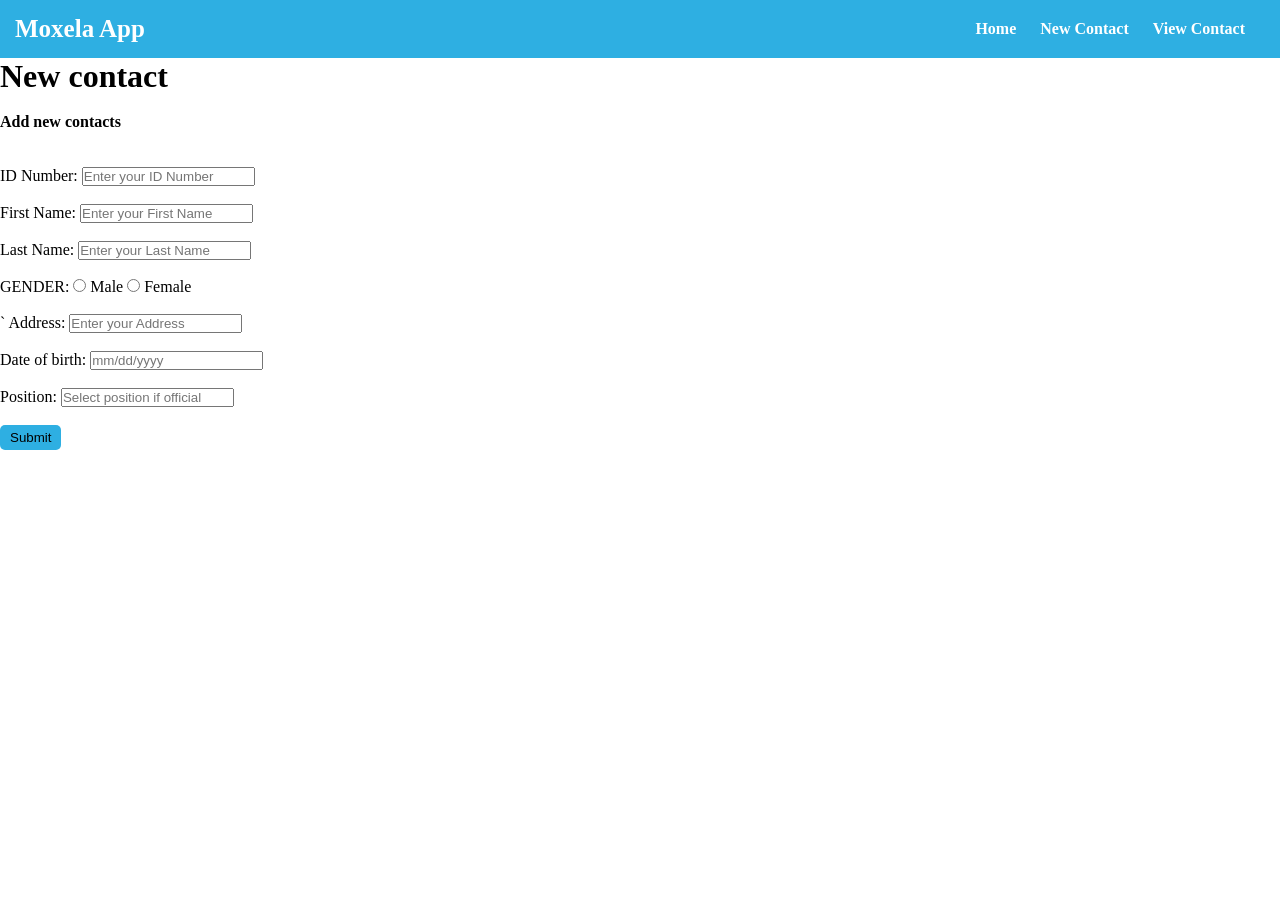
==== new_contact.html @ 8b6ed071 "first succesful initial commit" ====
<!DOCTYPE html>
<html lang="en">
<head>
    <meta charset="UTF-8">
    <meta name="viewport" content="width=device-width, initial-scale=1.0">
    <title>Employee managent app | new contact</title>   
</head>
    <style>
        *{
            margin:0;
            padding:0;
            text-decoration:none;
            box-sizing:border-box;
        }

        /* Navbar styles */
        .navbar{
            background:rgb(46, 175, 226);
            padding: 15px;
        }

        .navbar div{
            display:flex;
            justify-content: space-between;
            align-items:center;
        }

        .logo{
            color:white;
            font-size:25px;
            font-weight:bold;
        }

        ul{
            list-style:none;
        }

        li{
            display:inline-block;
        }

        li a{
            color:white;
            margin-right:20px;
            font-weight:bold;
        }
    .btn{
    padding:5px 10px;
    border: none;
    border-radius:5px;
    margin-right:5px;
}
.details
{
    background-color:rgb(46, 175, 226);
}
    </style>
<body><nav class="navbar">
    <div>
        <div class="logo">Moxela App</div>

        <ul>
            <li><a href="index.html">Home</a></li>
            <li><a href="new_contact.html">New Contact</a></li>
            <li><a href="view_contact.html">View Contact</a></li>
        </ul>
    </div>
</nav>
    <h1>New contact</h1>
    <ul>
    <li><a href="index.html">home</a></li>
    <li><a href="new_contact.html">new contact</a></li>
    <li><a href="view_contact.html">view contact</a></li>
</ul>

    <p><b>Add new contacts</b></p><br><br>
<form>
    

    <label for="idNumber">ID Number:</label>
    <input type="text" id="idNumber" name="idNumber" placeholder="Enter your ID Number" required><br><br>

    <label for="firstName">First Name:</label>
    <input type="text" id="firstName" name="firstName" placeholder="Enter your First Name" required><br><br>

    <label for="lastName">Last Name:</label>
    <input type="text" id="lastName" name="lastName" placeholder="Enter your Last Name" required><br><br>
   <p>GENDER:
    <label>
    <input type="radio" name="gender" value="Male"> Male
</label>

<label>
    <input type="radio" name="gender" value="Female"> Female
</label><br><br>
`

<label for="Address">Address:</label>
<input type="text" id="Address" name="Address" placeholder="Enter your Address" required><br><br>

<label for="Date of birth">Date of birth:</label>
<input type="text" id="Date of birth" name="Date of birth" placeholder="mm/dd/yyyy" required><br><br>

<label for="Position">Position:</label>
<input type="text" id="Position" name="Position" placeholder="Select position if official" required><br><br>
 </p>
 
<button class="btn details">Submit</button>
 
</form>

</body>
</html>
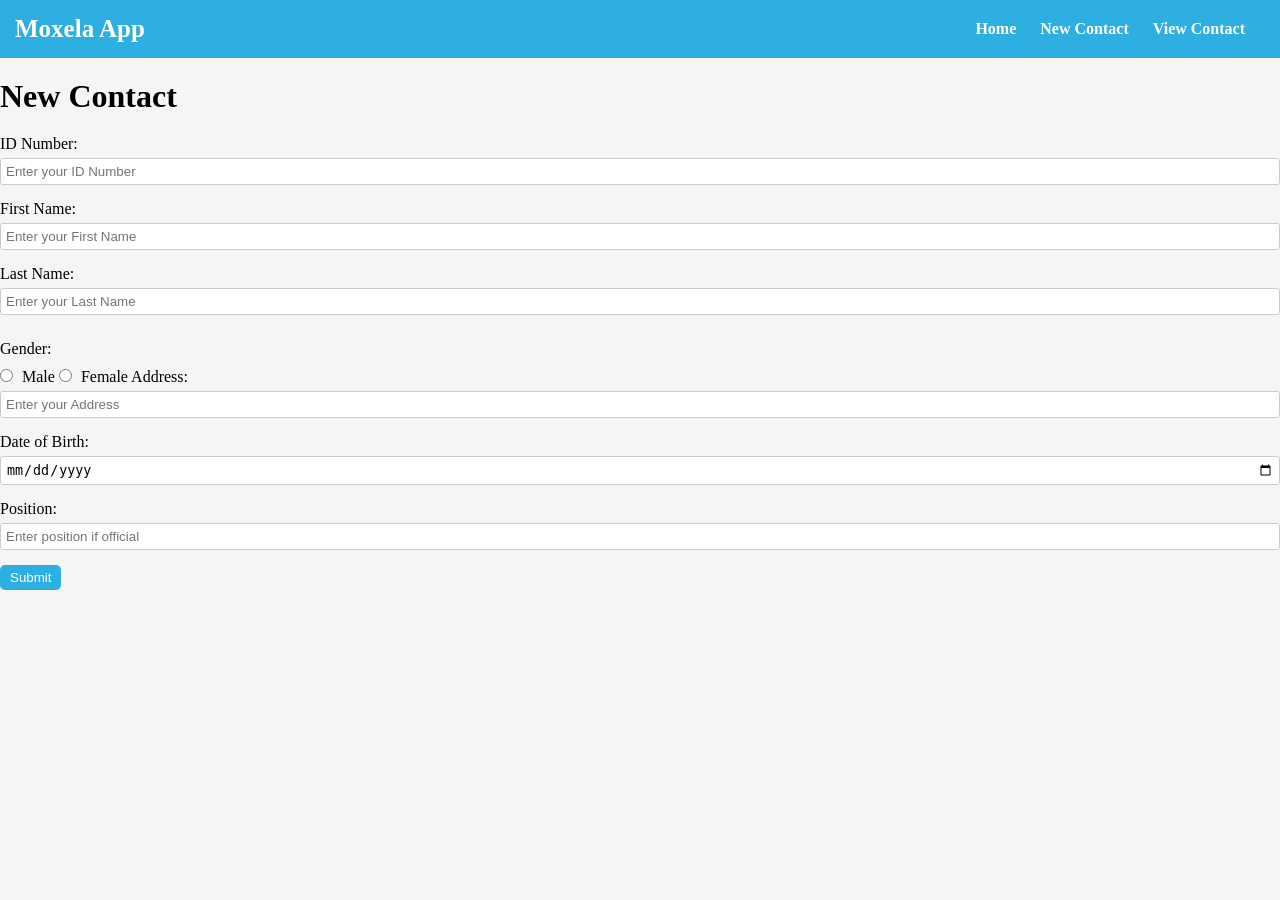
==== commit a7ca1d2d: "updated new_contact.html together with view_contact.html" ====
--- a/new_contact.html
+++ b/new_contact.html
@@ -3,111 +3,49 @@
 <head>
     <meta charset="UTF-8">
     <meta name="viewport" content="width=device-width, initial-scale=1.0">
-    <title>Employee managent app | new contact</title>   
+    <title>Moxela App | New Contact</title>
+    <link rel="stylesheet" href="Styles.css">
 </head>
-    <style>
-        *{
-            margin:0;
-            padding:0;
-            text-decoration:none;
-            box-sizing:border-box;
-        }
+<body>
+    <nav class="navbar">
+        <div>
+            <div class="logo">Moxela App</div>
+            <ul>
+                <li><a href="index.html">Home</a></li>
+                <li><a href="new_contact.html">New Contact</a></li>
+                <li><a href="view_contact.html">View Contact</a></li>
+            </ul>
+        </div>
+    </nav>
 
-        /* Navbar styles */
-        .navbar{
-            background:rgb(46, 175, 226);
-            padding: 15px;
-        }
+    <h1>New Contact</h1>
 
-        .navbar div{
-            display:flex;
-            justify-content: space-between;
-            align-items:center;
-        }
+    <form id="contactForm">
+        <label for="idNumber">ID Number:</label>
+        <input type="text" id="idNumber" placeholder="Enter your ID Number" required>
 
-        .logo{
-            color:white;
-            font-size:25px;
-            font-weight:bold;
-        }
+        <label for="firstName">First Name:</label>
+        <input type="text" id="firstName" placeholder="Enter your First Name" required>
 
-        ul{
-            list-style:none;
-        }
+        <label for="lastName">Last Name:</label>
+        <input type="text" id="lastName" placeholder="Enter your Last Name" required>
 
-        li{
-            display:inline-block;
-        }
+        <p>Gender:</p>
+        <label><input type="radio" name="gender" value="Male" required> Male</label>
+        <label><input type="radio" name="gender" value="Female" required> Female</label>
 
-        li a{
-            color:white;
-            margin-right:20px;
-            font-weight:bold;
-        }
-    .btn{
-    padding:5px 10px;
-    border: none;
-    border-radius:5px;
-    margin-right:5px;
-}
-.details
-{
-    background-color:rgb(46, 175, 226);
-}
-    </style>
-<body><nav class="navbar">
-    <div>
-        <div class="logo">Moxela App</div>
+        <label for="address">Address:</label>
+        <input type="text" id="address" placeholder="Enter your Address" required>
 
-        <ul>
-            <li><a href="index.html">Home</a></li>
-            <li><a href="new_contact.html">New Contact</a></li>
-            <li><a href="view_contact.html">View Contact</a></li>
-        </ul>
-    </div>
-</nav>
-    <h1>New contact</h1>
-    <ul>
-    <li><a href="index.html">home</a></li>
-    <li><a href="new_contact.html">new contact</a></li>
-    <li><a href="view_contact.html">view contact</a></li>
-</ul>
+        <label for="dob">Date of Birth:</label>
+        <input type="date" id="dob" required>
 
-    <p><b>Add new contacts</b></p><br><br>
-<form>
-    
+        <label for="position">Position:</label>
+        <input type="text" id="position" placeholder="Enter position if official" required>
 
-    <label for="idNumber">ID Number:</label>
-    <input type="text" id="idNumber" name="idNumber" placeholder="Enter your ID Number" required><br><br>
+        <button type="submit" class="btn details">Submit</button>
+    </form>
 
-    <label for="firstName">First Name:</label>
-    <input type="text" id="firstName" name="firstName" placeholder="Enter your First Name" required><br><br>
-
-    <label for="lastName">Last Name:</label>
-    <input type="text" id="lastName" name="lastName" placeholder="Enter your Last Name" required><br><br>
-   <p>GENDER:
-    <label>
-    <input type="radio" name="gender" value="Male"> Male
-</label>
-
-<label>
-    <input type="radio" name="gender" value="Female"> Female
-</label><br><br>
-`
-
-<label for="Address">Address:</label>
-<input type="text" id="Address" name="Address" placeholder="Enter your Address" required><br><br>
-
-<label for="Date of birth">Date of birth:</label>
-<input type="text" id="Date of birth" name="Date of birth" placeholder="mm/dd/yyyy" required><br><br>
-
-<label for="Position">Position:</label>
-<input type="text" id="Position" name="Position" placeholder="Select position if official" required><br><br>
- </p>
- 
-<button class="btn details">Submit</button>
- 
-</form>
-
+    <script src="new_contact.js"></script>
 </body>
 </html>
--- a/Styles.css
+++ b/Styles.css
@@ -0,0 +1,112 @@
+/* Reset default browser styles */
+* {
+    margin: 0;
+    padding: 0;
+    box-sizing: border-box;
+    text-decoration: none;
+}
+
+/* Navbar styles */
+.navbar {
+    background: rgb(46, 175, 226);
+    padding: 15px;
+}
+
+.navbar div {
+    display: flex;
+    justify-content: space-between;
+    align-items: center;
+}
+.logo {
+    color: white;
+    font-size: 25px;
+    font-weight: bold;
+}
+
+ul {
+    list-style: none;
+}
+
+li {
+    display: inline-block;
+}
+
+li a {
+    color: white;
+    margin-right: 20px;
+    font-weight: bold;
+}
+
+/* Headings and paragraphs */
+h1 {
+    margin: 20px 0;
+}
+
+p {
+    margin: 10px 0;
+}
+
+/* Table styles */
+table {
+    width: 100%;
+    border-collapse: collapse;
+    margin: 20px 0;
+}
+
+th, td {
+    padding: 10px;
+    text-align: left;
+    border-bottom: 1px solid #000;
+}
+
+/* Buttons */
+.btn {
+    padding: 5px 10px;
+    border: none;
+    border-radius: 5px;
+    cursor: pointer;
+    color: white;
+    margin-right: 5px;
+}
+
+.details {
+    background-color:rgb(46, 175, 226 );
+}
+
+.edit {
+    background-color: orange;
+}
+
+.delete {
+    background-color: red;
+}
+
+/* Action buttons container */
+.action-buttons {
+    display: flex;
+    gap: 5px;
+}
+
+/* Forms */
+form {
+    margin: 20px 0;
+}
+
+input[type="text"],
+input[type="email"],
+input[type="date"],
+input[type="tel"] {
+    padding: 5px;
+    margin: 5px 0 15px 0;
+    width: 100%;
+    border: 1px solid #ccc;
+    border-radius: 3px;
+}
+
+/* Radio buttons */
+input[type="radio"] {
+    margin-right: 5px;
+}
+body{
+    background-color:whitesmoke;
+}
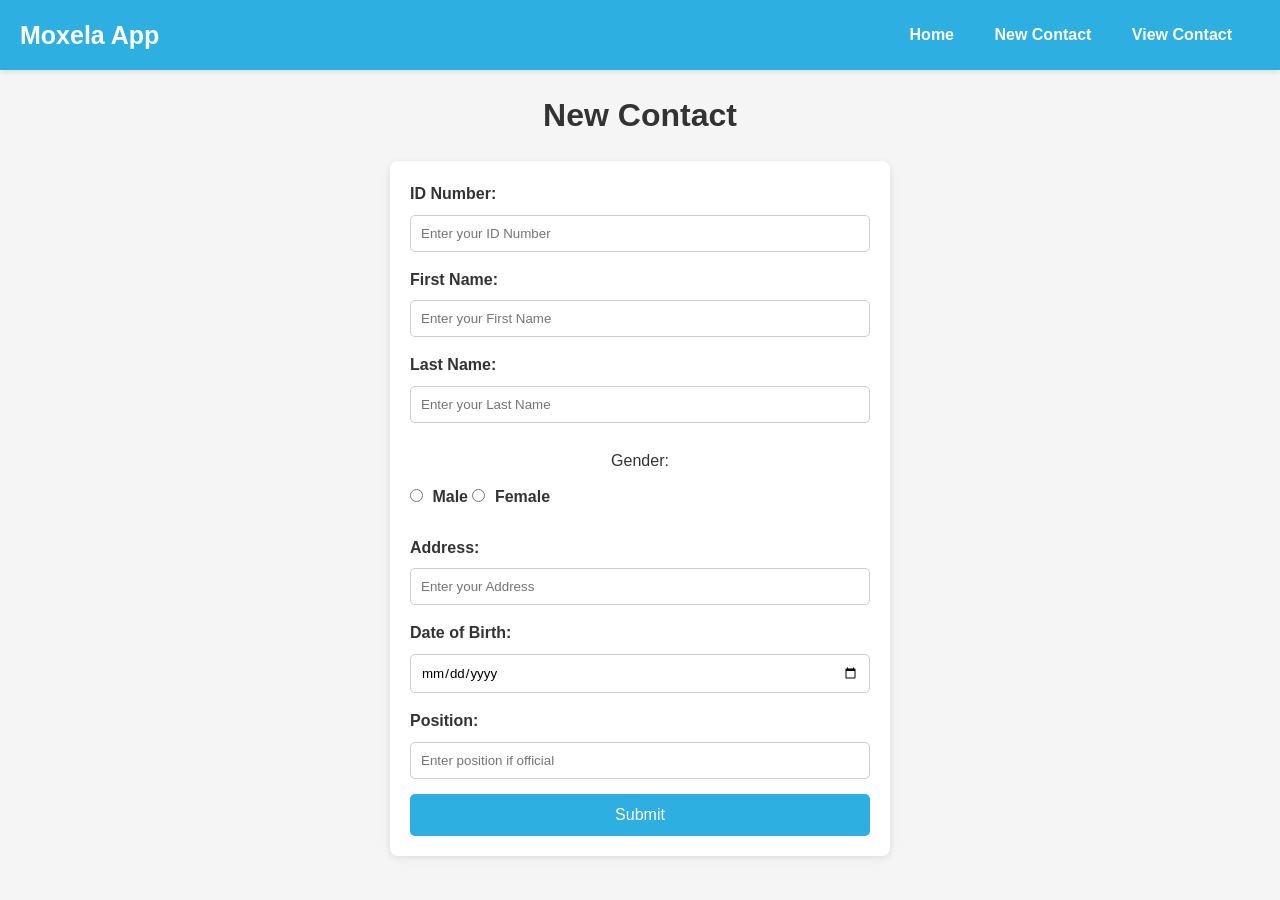
==== commit 71d09888: "made changes to my home page and succesfully added an image" ====
--- a/new_contact.html
+++ b/new_contact.html
@@ -33,7 +33,7 @@
         <p>Gender:</p>
         <label><input type="radio" name="gender" value="Male" required> Male</label>
         <label><input type="radio" name="gender" value="Female" required> Female</label>
-
+<br><br>
         <label for="address">Address:</label>
         <input type="text" id="address" placeholder="Enter your Address" required>
 
--- a/Styles.css
+++ b/Styles.css
@@ -1,15 +1,23 @@
-/* Reset default browser styles */
+/* ===================== Reset Default Styles ===================== */
 * {
     margin: 0;
     padding: 0;
     box-sizing: border-box;
     text-decoration: none;
-}
-
-/* Navbar styles */
+    font-family: Arial, sans-serif;
+}
+
+body {
+    background-color: whitesmoke;
+    color: #333;
+    line-height: 1.6;
+}
+
+/* ===================== Navbar Styles ===================== */
 .navbar {
     background: rgb(46, 175, 226);
-    padding: 15px;
+    padding: 15px 20px;
+    box-shadow: 0 2px 5px rgba(0,0,0,0.1);
 }
 
 .navbar div {
@@ -17,6 +25,7 @@
     justify-content: space-between;
     align-items: center;
 }
+
 .logo {
     color: white;
     font-size: 25px;
@@ -35,42 +44,117 @@
     color: white;
     margin-right: 20px;
     font-weight: bold;
-}
-
-/* Headings and paragraphs */
+    padding: 5px 8px;
+    border-radius: 4px;
+    transition: 0.3s;
+}
+
+li a:hover,
+li a.active {
+    background-color: white;
+    color: rgb(46, 175, 226);
+}
+
+/* ===================== Headings & Paragraphs ===================== */
 h1 {
     margin: 20px 0;
+    font-size: 32px;
+    text-align: center;
 }
 
 p {
     margin: 10px 0;
-}
-
-/* Table styles */
+    text-align: center;
+    font-size: 16px;
+}
+
+/* ===================== Hero Section ===================== */
+.hero {
+    background-image: url('https://images.pexels.com/photos/3183171/pexels-photo-3183171.jpeg?auto=compress&cs=tinysrgb&w=1600');
+    background-size: cover;
+    background-position: center;
+    padding: 100px 20px;
+    text-align: center;
+    color: #fff;
+}
+
+.hero h1 {
+    font-size: 48px;
+    margin-bottom: 15px;
+}
+
+.hero p {
+    font-size: 18px;
+    margin-bottom: 25px;
+}
+
+.hero .btn {
+    margin: 0 10px;
+    padding: 12px 25px;
+    font-size: 16px;
+    border: none;
+    border-radius: 5px;
+    cursor: pointer;
+    text-decoration: none;
+    transition: 0.3s;
+}
+
+.hero .primary-btn {
+    background: rgb(46, 175, 226);
+    color: #fff;
+}
+
+.hero .primary-btn:hover {
+    background: #2d9ec1;
+}
+
+.hero .secondary-btn {
+    background: #fff;
+    color: rgb(46, 175, 226);
+    border: 2px solid rgb(46, 175, 226);
+}
+
+.hero .secondary-btn:hover {
+    background: #f2f2f2;
+}
+
+/* ===================== Table Styles ===================== */
 table {
     width: 100%;
     border-collapse: collapse;
     margin: 20px 0;
+    background: #fff;
+    box-shadow: 0 2px 5px rgba(0,0,0,0.1);
 }
 
 th, td {
-    padding: 10px;
+    padding: 12px 15px;
     text-align: left;
-    border-bottom: 1px solid #000;
-}
-
-/* Buttons */
+    border-bottom: 1px solid #ddd;
+}
+
+th {
+    background-color: rgb(46, 175, 226);
+    color: #fff;
+}
+
+tr:hover {
+    background-color: #f1f1f1;
+}
+
+/* ===================== Buttons ===================== */
 .btn {
-    padding: 5px 10px;
+    padding: 6px 12px;
     border: none;
     border-radius: 5px;
     cursor: pointer;
     color: white;
     margin-right: 5px;
+    font-size: 14px;
 }
 
 .details {
-    background-color:rgb(46, 175, 226 );
+    background-color: rgb(46, 175, 226);
 }
 
 .edit {
@@ -87,26 +171,54 @@
     gap: 5px;
 }
 
-/* Forms */
+/* ===================== Forms ===================== */
 form {
-    margin: 20px 0;
+    margin: 20px auto;
+    padding: 20px;
+    max-width: 500px;
+    background: #fff;
+    border-radius: 8px;
+    box-shadow: 0 2px 8px rgba(0,0,0,0.1);
 }
 
 input[type="text"],
 input[type="email"],
 input[type="date"],
 input[type="tel"] {
-    padding: 5px;
-    margin: 5px 0 15px 0;
+    padding: 10px;
+    margin: 8px 0 15px 0;
     width: 100%;
     border: 1px solid #ccc;
-    border-radius: 3px;
+    border-radius: 5px;
+}
+
+label {
+    font-weight: bold;
 }
 
 /* Radio buttons */
 input[type="radio"] {
     margin-right: 5px;
 }
-body{
-    background-color:whitesmoke;
+
+/* Submit Button */
+form button.details {
+    width: 100%;
+    padding: 12px;
+    font-size: 16px;
+    background-color: rgb(46, 175, 226);
+}
+
+form button.details:hover {
+    background-color: #2d9ec1;
+}
+
+/* ===================== Footer ===================== */
+footer {
+    text-align: center;
+    padding: 15px;
+    margin-top: 40px;
+    background: rgb(46, 175, 226);
+    color: #fff;
+    font-size: 14px;
 }
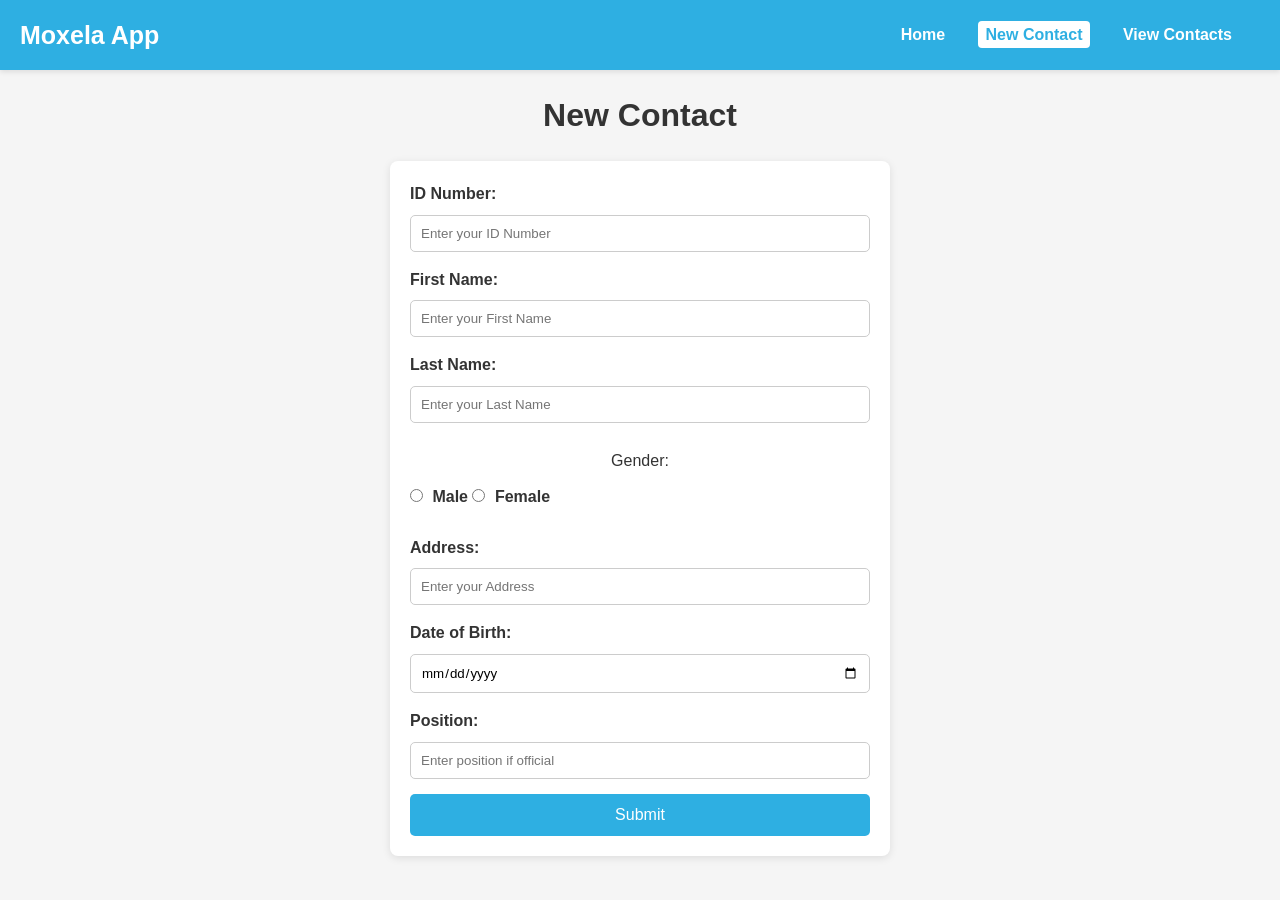
==== commit 5e1c8f55: "succesfully updated new_contacts page to automatically update inview_contacts page" ====
--- a/new_contact.html
+++ b/new_contact.html
@@ -7,13 +7,14 @@
     <link rel="stylesheet" href="Styles.css">
 </head>
 <body>
+    <!-- Navbar -->
     <nav class="navbar">
         <div>
             <div class="logo">Moxela App</div>
             <ul>
                 <li><a href="index.html">Home</a></li>
-                <li><a href="new_contact.html">New Contact</a></li>
-                <li><a href="view_contact.html">View Contact</a></li>
+                <li><a href="new_contact.html" class="active">New Contact</a></li>
+                <li><a href="view_contact.html">View Contacts</a></li>
             </ul>
         </div>
     </nav>
@@ -33,7 +34,8 @@
         <p>Gender:</p>
         <label><input type="radio" name="gender" value="Male" required> Male</label>
         <label><input type="radio" name="gender" value="Female" required> Female</label>
-<br><br>
+        <br><br>
+
         <label for="address">Address:</label>
         <input type="text" id="address" placeholder="Enter your Address" required>
 
@@ -46,6 +48,7 @@
         <button type="submit" class="btn details">Submit</button>
     </form>
 
-    <script src="new_contact.js"></script>
+    <!-- Link main.js -->
+    <script src="main.js"></script>
 </body>
 </html>
--- a/Styles.css
+++ b/Styles.css
@@ -221,4 +221,4 @@
     background: rgb(46, 175, 226);
     color: #fff;
     font-size: 14px;
-}+}
